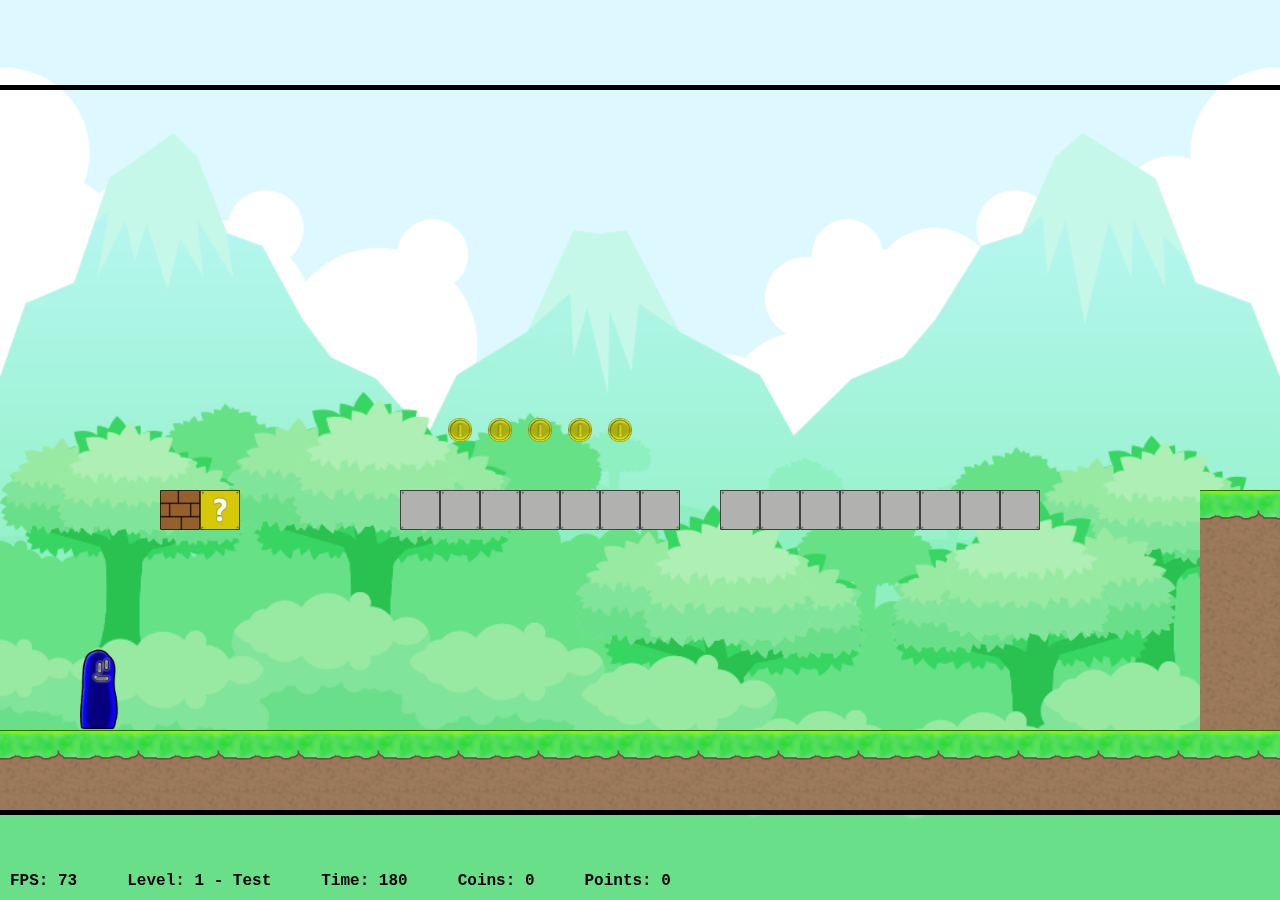
==== index.html @ 086919aa "Enemies" ====
<!DOCTYPE html>
<html>
    <head>
        <meta charset="utf-8">
        <meta http-equiv="X-UA-Compatible" content="IE=edge">
        <title>Platformer</title>
        <meta name="description" content="">
        <meta name="viewport" content="width=device-width, initial-scale=1">
        <link rel="stylesheet" href="styles.css">
        <script src="main.js" defer></script>
    </head>
    <body>
        <div class="background"></div>
        <div class="stats">
            <div class="stats__fps">
                FPS: <span id="fps"></span>
            </div>
            <div class="stats__level">
                Level: <span id="level"></span>
            </div>
            <div class="stats__time">
                Time: <span id="time"></span>
            </div>
            <div class="stats__coins">
                Coins: <span id="coins"></span>
            </div>
            <div class="stats__points">
                Points: <span id="points"></span>
            </div>
        </div>
        <canvas id="canvas" width="1600" height="900"></canvas>
        <div style="display: none;">
            <img data-texture="playernormal" src="textures/PlayerNormal.png" data-width="100" data-height="200" width="30" height="60">
            <img data-texture="playersuper" src="textures/PlayerSuper.png" data-width="100" data-height="200" width="50" height="100">
            <img data-texture="spike" src="textures/Spike.png" data-width="100" data-height="100" width="50" height="50">
            <img data-texture="bubble" src="textures/Bubble.png" data-width="100" data-height="100" width="50" height="50">
            <img data-texture="toxicplant" src="textures/ToxicPlant.png" data-width="100" data-height="100" width="50" height="50">
            <img data-texture="grass" src="textures/Grass.png" data-width="100" data-height="100" width="100" height="100">
            <img data-texture="dirt" src="textures/Dirt.png" data-width="100" data-height="100" width="100" height="100">
            <img data-texture="cloud" src="textures/Cloud.png" data-width="100" data-height="100" width="50" height="50">
            <img data-texture="brick" src="textures/Brick.png" data-width="100" data-height="100" width="50" height="50">
            <img data-texture="brickhit" src="textures/BrickHit.png" data-width="100" data-height="100" width="50" height="50">
            <img data-texture="coin" src="textures/Coin.png" data-width="100" data-height="100" width="30" height="30">
            <img data-texture="itemblock" src="textures/ItemBlock.png" data-width="100" data-height="100" width="50" height="50">
            <img data-texture="itemblockhit" src="textures/ItemBlockHit.png" data-width="100" data-height="100" width="50" height="50">
            <img data-texture="solidblock" src="textures/SolidBlock.png" data-width="100" data-height="100" width="50" height="50">
            <img data-texture="finishground" src="textures/FinishGround.png" data-width="100" data-height="50" width="100" height="50">
            <img data-texture="finishflag" src="textures/FinishFlag.png" data-width="100" data-height="400" width="100" height="400">

        </div>
    </body>
</html>
---- styles.css ----
html {
    font-family: 'Courier New', Courier, monospace;
    font-size: 16px;
}
body {
    margin: 0;
}
.background {
    background-image: url(Background.png);
    position: absolute;
    z-index: 0;
    width: 100vw;
    height: 100vh;
    background-size: cover;
    background-position: center;
}

#canvas {
    position: fixed;
    z-index: 1;
    max-width: 100vw;
    max-height: 100vh;
    top: 50%;
    left: 50%;
    transform: translate(-50%, -50%);
    border: 5px solid black;
}

.stats {
    position: fixed;
    bottom: 0;
    left: 0;
    padding: 10px;
    display: flex;
    gap: 50px;
    font-weight: bold;
}
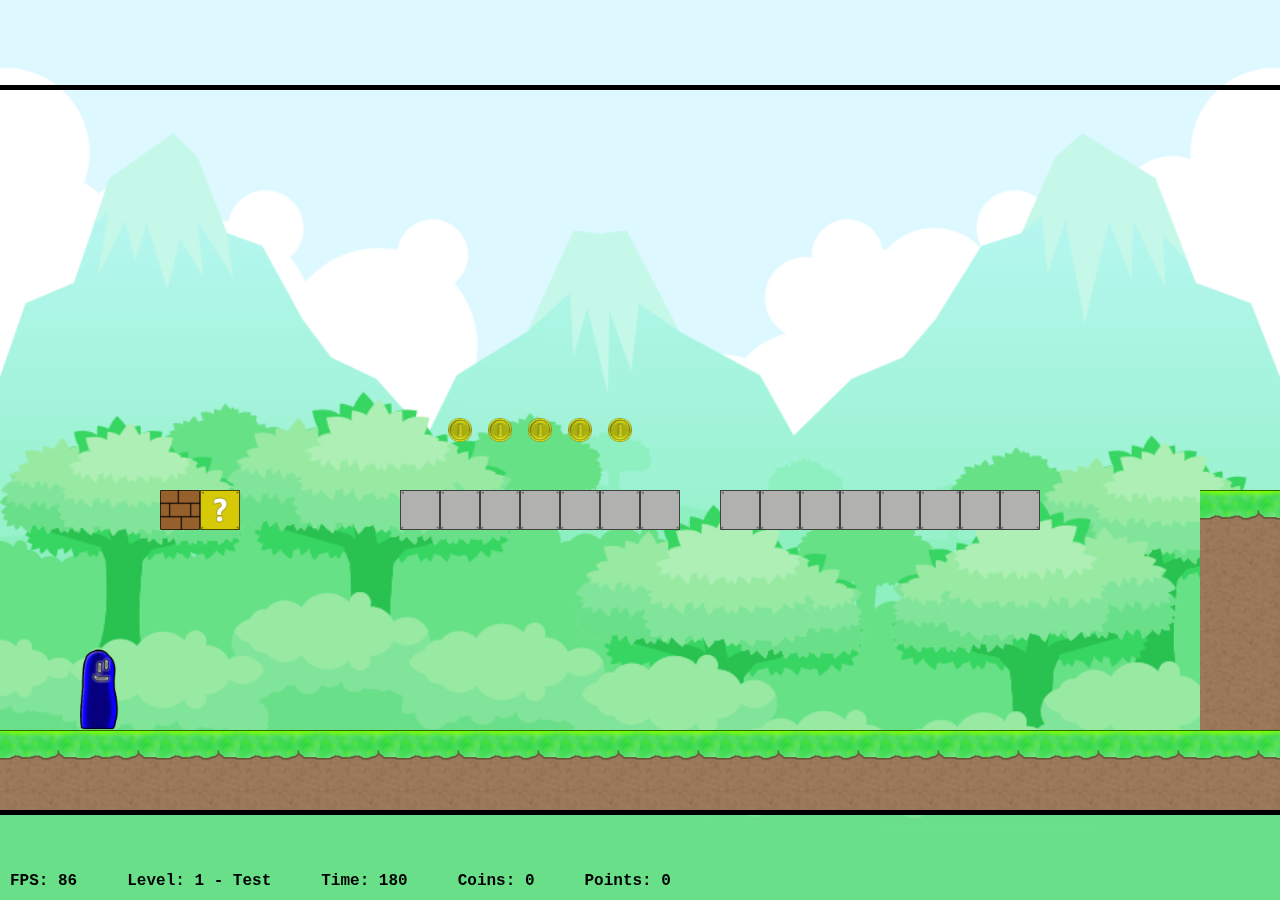
==== commit 34ecfd47: "Items" ====
--- a/index.html
+++ b/index.html
@@ -46,7 +46,7 @@
             <img data-texture="solidblock" src="textures/SolidBlock.png" data-width="100" data-height="100" width="50" height="50">
             <img data-texture="finishground" src="textures/FinishGround.png" data-width="100" data-height="50" width="100" height="50">
             <img data-texture="finishflag" src="textures/FinishFlag.png" data-width="100" data-height="400" width="100" height="400">
-
+            <img data-texture="mushroom" src="textures/Mushroom.png" data-width="100" data-height="100" width="50" height="50">
         </div>
     </body>
 </html>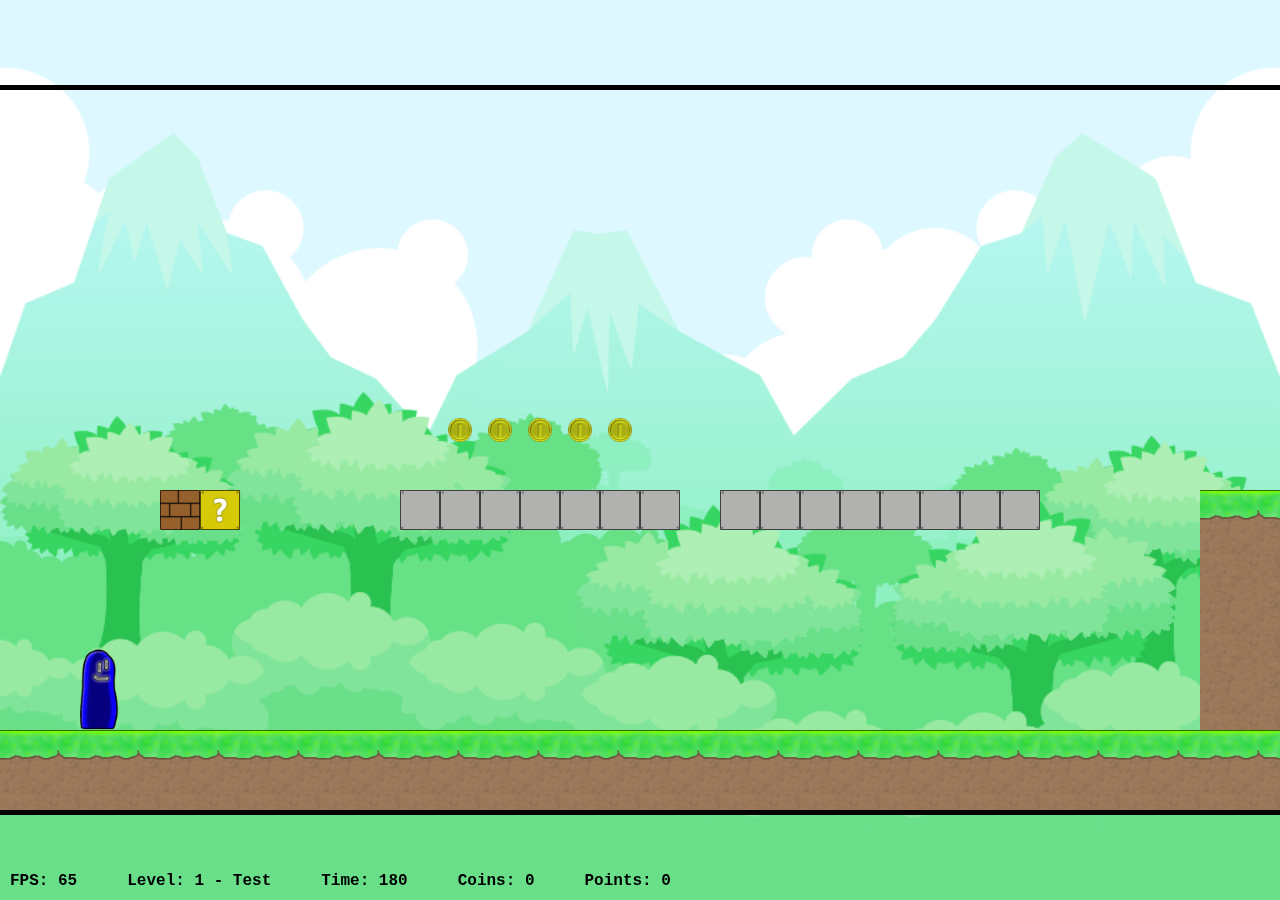
==== commit 3da49ee9: "Fire player powerup" ====
--- a/index.html
+++ b/index.html
@@ -32,6 +32,7 @@
         <div style="display: none;">
             <img data-texture="playernormal" src="textures/PlayerNormal.png" data-width="100" data-height="200" width="30" height="60">
             <img data-texture="playersuper" src="textures/PlayerSuper.png" data-width="100" data-height="200" width="50" height="100">
+            <img data-texture="playerfire" src="textures/PlayerFire.png" data-width="100" data-height="200" width="50" height="100">
             <img data-texture="spike" src="textures/Spike.png" data-width="100" data-height="100" width="50" height="50">
             <img data-texture="bubble" src="textures/Bubble.png" data-width="100" data-height="100" width="50" height="50">
             <img data-texture="toxicplant" src="textures/ToxicPlant.png" data-width="100" data-height="100" width="50" height="50">
@@ -47,6 +48,8 @@
             <img data-texture="finishground" src="textures/FinishGround.png" data-width="100" data-height="50" width="100" height="50">
             <img data-texture="finishflag" src="textures/FinishFlag.png" data-width="100" data-height="400" width="100" height="400">
             <img data-texture="mushroom" src="textures/Mushroom.png" data-width="100" data-height="100" width="50" height="50">
+            <img data-texture="flower" src="textures/Flower.png" data-width="100" data-height="100" width="50" height="50">
+            <img data-texture="fire" src="textures/Fire.png" data-width="100" data-height="100" width="50" height="50">
         </div>
     </body>
 </html>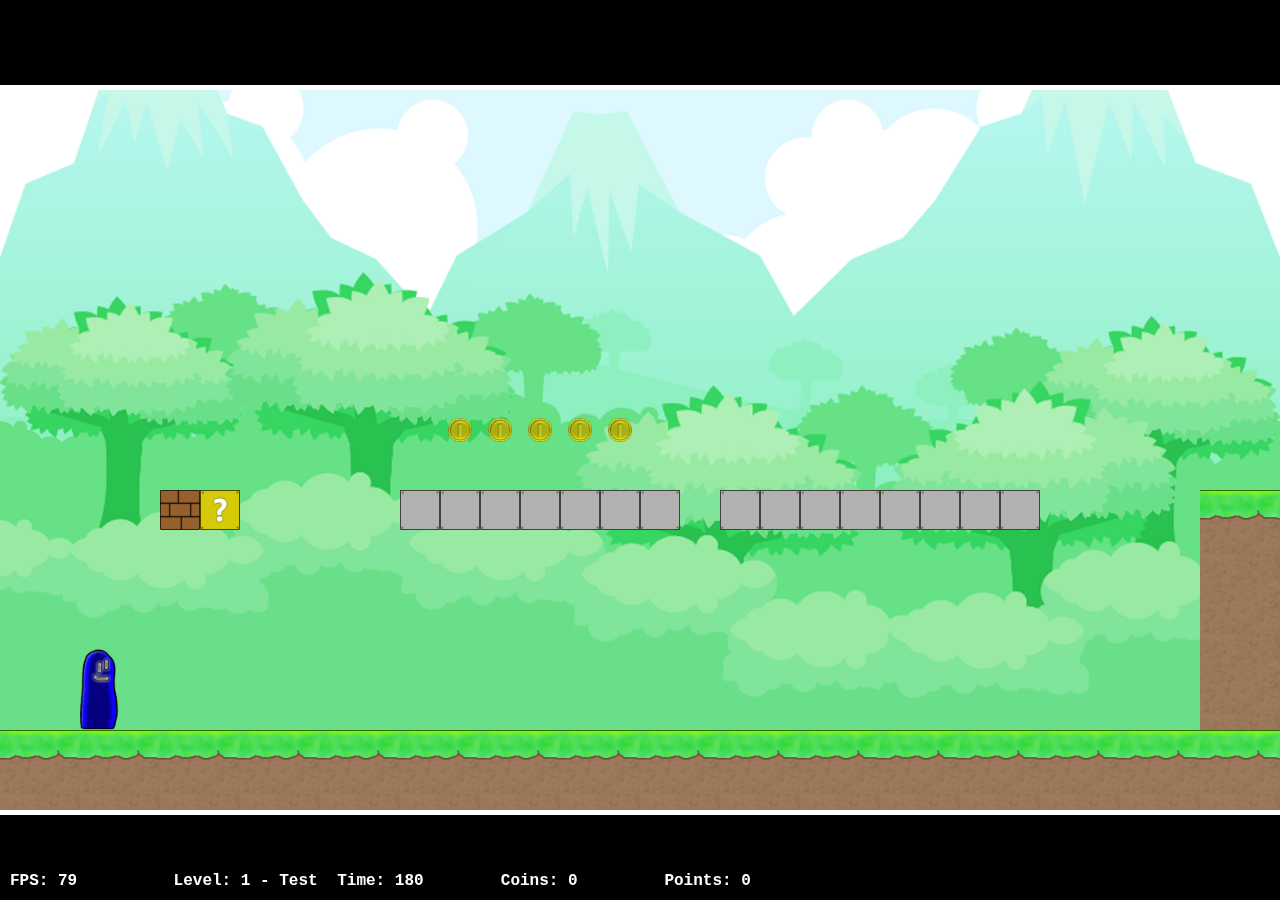
==== commit 0633a526: "Background" ====
--- a/index.html
+++ b/index.html
@@ -10,7 +10,6 @@
         <script src="main.js" defer></script>
     </head>
     <body>
-        <div class="background"></div>
         <div class="stats">
             <div class="stats__fps">
                 FPS: <span id="fps"></span>
@@ -30,6 +29,7 @@
         </div>
         <canvas id="canvas" width="1600" height="900"></canvas>
         <div style="display: none;">
+            <img data-texture="background" src="textures/Background.png" data-width="1600" data-height="1800" width="1600" height="1800">
             <img data-texture="playernormal" src="textures/PlayerNormal.png" data-width="100" data-height="200" width="30" height="60">
             <img data-texture="playersuper" src="textures/PlayerSuper.png" data-width="100" data-height="200" width="50" height="100">
             <img data-texture="playerfire" src="textures/PlayerFire.png" data-width="100" data-height="200" width="50" height="100">
--- a/styles.css
+++ b/styles.css
@@ -4,15 +4,7 @@
 }
 body {
     margin: 0;
-}
-.background {
-    background-image: url(Background.png);
-    position: absolute;
-    z-index: 0;
-    width: 100vw;
-    height: 100vh;
-    background-size: cover;
-    background-position: center;
+    background: black;
 }
 
 #canvas {
@@ -23,7 +15,7 @@
     top: 50%;
     left: 50%;
     transform: translate(-50%, -50%);
-    border: 5px solid black;
+    border: 5px solid white;
 }
 
 .stats {
@@ -32,6 +24,10 @@
     left: 0;
     padding: 10px;
     display: flex;
-    gap: 50px;
+    gap: 10px;
     font-weight: bold;
+    color: white;
+}
+.stats div {
+    width: 12vw;
 }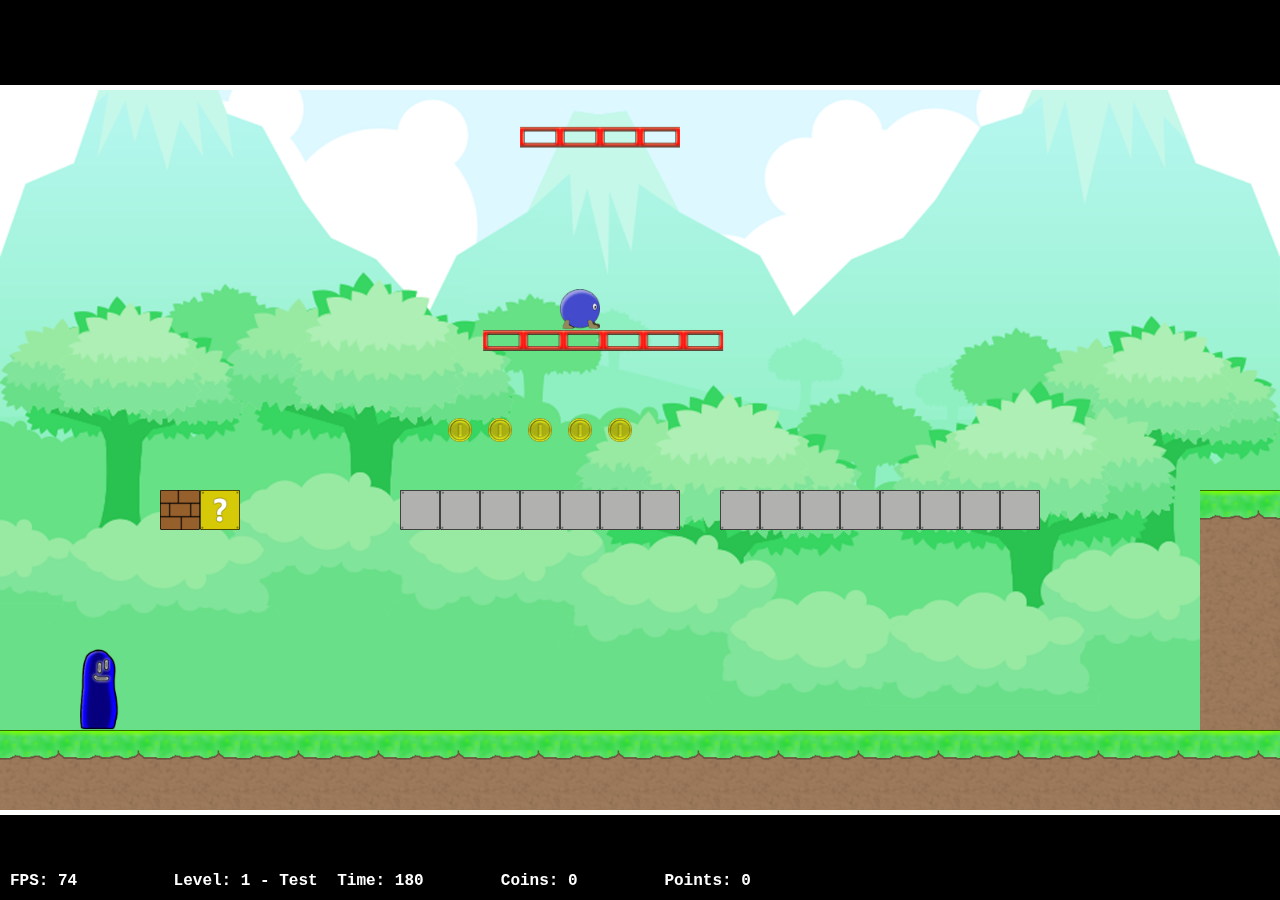
==== commit 16da71f8: "Moving platforms" ====
--- a/index.html
+++ b/index.html
@@ -41,6 +41,7 @@
             <img data-texture="cloud" src="textures/Cloud.png" data-width="100" data-height="100" width="50" height="50">
             <img data-texture="brick" src="textures/Brick.png" data-width="100" data-height="100" width="50" height="50">
             <img data-texture="brickhit" src="textures/BrickHit.png" data-width="100" data-height="100" width="50" height="50">
+            <img data-texture="orangeplatform" src="textures/OrangePlatform.png" data-width="100" data-height="100" width="50" height="50">
             <img data-texture="coin" src="textures/Coin.png" data-width="100" data-height="100" width="30" height="30">
             <img data-texture="itemblock" src="textures/ItemBlock.png" data-width="100" data-height="100" width="50" height="50">
             <img data-texture="itemblockhit" src="textures/ItemBlockHit.png" data-width="100" data-height="100" width="50" height="50">
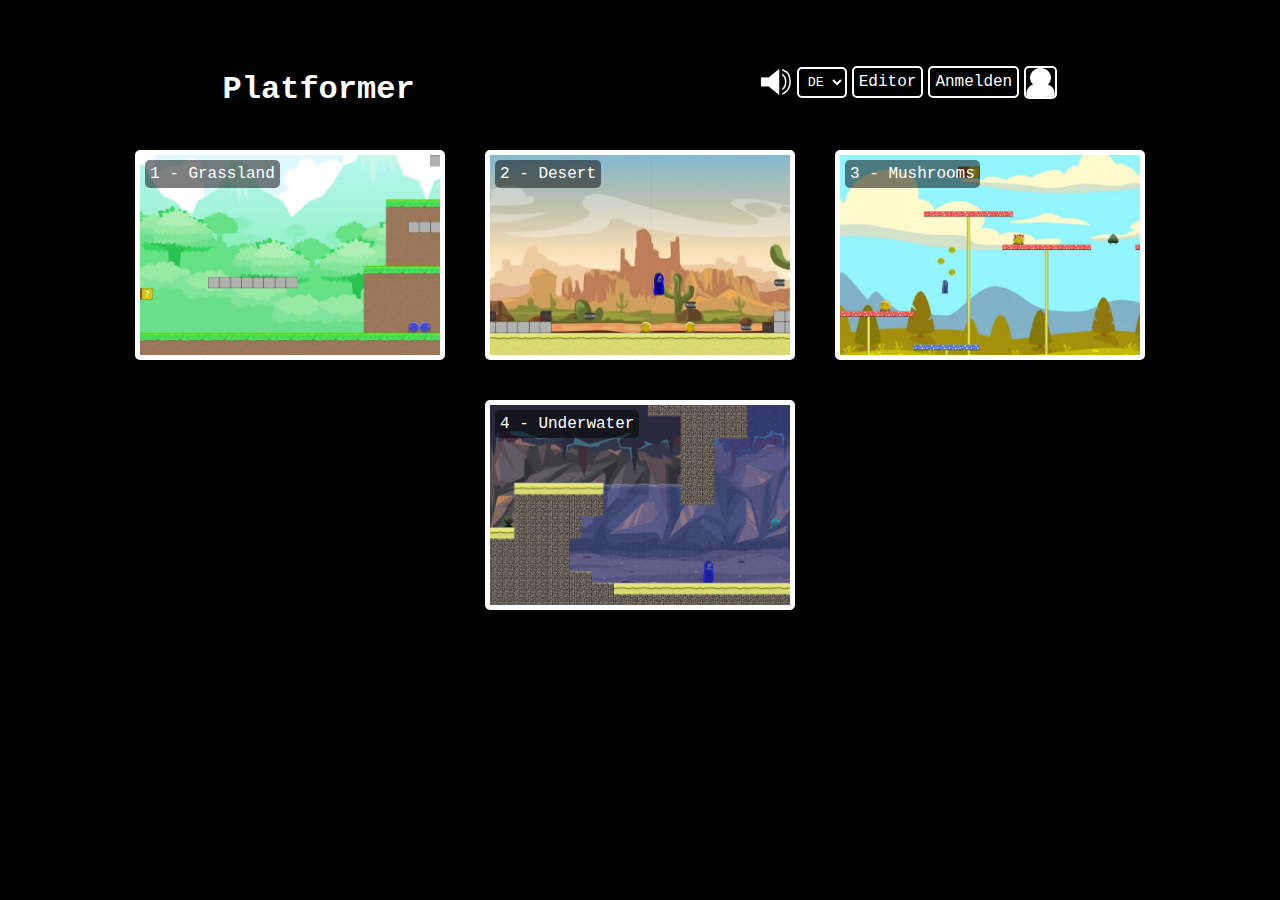
==== commit e2dfbf6a: "AWS adjustments" ====
--- a/index.html
+++ b/index.html
@@ -1,56 +1,35 @@
 <!DOCTYPE html>
 <html>
-    <head>
-        <meta charset="utf-8">
-        <meta http-equiv="X-UA-Compatible" content="IE=edge">
-        <title>Platformer</title>
-        <meta name="description" content="">
-        <meta name="viewport" content="width=device-width, initial-scale=1">
-        <link rel="stylesheet" href="styles.css">
-        <script src="main.js" defer></script>
-    </head>
-    <body>
-        <div class="stats">
-            <div class="stats__fps">
-                FPS: <span id="fps"></span>
-            </div>
-            <div class="stats__level">
-                Level: <span id="level"></span>
-            </div>
-            <div class="stats__time">
-                Time: <span id="time"></span>
-            </div>
-            <div class="stats__coins">
-                Coins: <span id="coins"></span>
-            </div>
-            <div class="stats__points">
-                Points: <span id="points"></span>
-            </div>
+  <head>
+    <meta charset="utf-8">
+    <meta http-equiv="X-UA-Compatible" content="IE=edge">
+    <title>Platformer</title>
+    <meta name="description" content="">
+    <meta name="viewport" content="width=device-width, initial-scale=1">
+    <meta http-equiv="Cache-Control" content="no-cache, no-store, must-revalidate" />
+    <meta http-equiv="Pragma" content="no-cache" />
+    <meta http-equiv="Expires" content="0" />
+    <link rel="icon" type="image/png" href="/favicon.png" sizes="100x100">
+    <link rel="stylesheet" href="styles/general.css">
+    <script src="scripts/locales.js" defer></script>
+    <script src="scripts/api.js" defer></script>
+    <script type="module" src="scripts/assetloader.js" defer></script>
+    <script type="module" src="scripts/pwa.js" defer></script>
+  </head>
+  <body>
+    <div id="content"></div>
+    <div id="loading" class="Loading" data-visible="true">
+      <div class="Loading__Content">
+        <div class="Loading__Text" data-t="loading"></div>
+        <div class="Loading__Progress">
+          <div class="Loading__Bar">
+            <div class="Loading__Bar--Inner"></div>
+          </div>
         </div>
-        <canvas id="canvas" width="1600" height="900"></canvas>
-        <div style="display: none;">
-            <img data-texture="background" src="textures/Background.png" data-width="1600" data-height="1800" width="1600" height="1800">
-            <img data-texture="playernormal" src="textures/PlayerNormal.png" data-width="100" data-height="200" width="30" height="60">
-            <img data-texture="playersuper" src="textures/PlayerSuper.png" data-width="100" data-height="200" width="50" height="100">
-            <img data-texture="playerfire" src="textures/PlayerFire.png" data-width="100" data-height="200" width="50" height="100">
-            <img data-texture="spike" src="textures/Spike.png" data-width="100" data-height="100" width="50" height="50">
-            <img data-texture="bubble" src="textures/Bubble.png" data-width="100" data-height="100" width="50" height="50">
-            <img data-texture="toxicplant" src="textures/ToxicPlant.png" data-width="100" data-height="100" width="50" height="50">
-            <img data-texture="grass" src="textures/Grass.png" data-width="100" data-height="100" width="100" height="100">
-            <img data-texture="dirt" src="textures/Dirt.png" data-width="100" data-height="100" width="100" height="100">
-            <img data-texture="cloud" src="textures/Cloud.png" data-width="100" data-height="100" width="50" height="50">
-            <img data-texture="brick" src="textures/Brick.png" data-width="100" data-height="100" width="50" height="50">
-            <img data-texture="brickhit" src="textures/BrickHit.png" data-width="100" data-height="100" width="50" height="50">
-            <img data-texture="orangeplatform" src="textures/OrangePlatform.png" data-width="100" data-height="100" width="50" height="50">
-            <img data-texture="coin" src="textures/Coin.png" data-width="100" data-height="100" width="30" height="30">
-            <img data-texture="itemblock" src="textures/ItemBlock.png" data-width="100" data-height="100" width="50" height="50">
-            <img data-texture="itemblockhit" src="textures/ItemBlockHit.png" data-width="100" data-height="100" width="50" height="50">
-            <img data-texture="solidblock" src="textures/SolidBlock.png" data-width="100" data-height="100" width="50" height="50">
-            <img data-texture="finishground" src="textures/FinishGround.png" data-width="100" data-height="50" width="100" height="50">
-            <img data-texture="finishflag" src="textures/FinishFlag.png" data-width="100" data-height="400" width="100" height="400">
-            <img data-texture="mushroom" src="textures/Mushroom.png" data-width="100" data-height="100" width="50" height="50">
-            <img data-texture="flower" src="textures/Flower.png" data-width="100" data-height="100" width="50" height="50">
-            <img data-texture="fire" src="textures/Fire.png" data-width="100" data-height="100" width="50" height="50">
-        </div>
-    </body>
+        <div class="Loading__Step"></div>
+      </div>
+    </div>
+    <div id="textures" style="display: none;" data-initialized="false"></div>
+    <div id="sounds" style="display: none;" data-initialized="false"></div>
+  </body>
 </html>--- a/styles/general.css
+++ b/styles/general.css
@@ -0,0 +1,189 @@
+:root {
+    --color-background: rgb(73, 73, 73);
+    --color-toolbar: rgb(45, 45, 45);
+    --color-sidebar: rgb(39, 47, 80);
+    --color-overlay: rgba(255, 255, 255, 0.4);
+    --color-text: rgb(255, 255, 255);
+    --color-text-dark: rgb(40, 35, 50);
+    --color-subheading: rgba(255, 255, 255, 0.2);
+    --color-text-highlight: rgb(180, 180, 250);
+    --color-error: rgb(255, 94, 94);
+    --base-font-size: 16px;
+    --mobile-font-size: 12px;
+}
+
+html {
+    font-size: var(--base-font-size);
+}
+
+@media only screen and (max-width: 1000px) {
+    html {
+        font-size: var(--mobile-font-size);
+    }
+}
+
+html, input, button, select {
+    font-family: 'Courier New', Courier, monospace;
+}
+
+input {
+    border: none;
+    border-radius: 2px;
+    font-size: var(--small-font);
+}
+button {
+    border: none;
+    background: inherit;
+    color: inherit;
+    cursor: pointer;
+}
+:is(button, a, select):hover {
+    opacity: 0.6;
+}
+hr {
+    border: none;
+    border-top: 2px solid var(--color-text);
+}
+a {
+    cursor: pointer;
+    font-size: var(--small-font);
+    color: var(--color-text);
+    text-decoration: none;
+}
+
+[data-visible="false"] {
+    display: none;
+}
+.mt-10 {
+    margin-top: 10px;
+}
+.mb-10 {
+    margin-bottom: 10px;
+}
+.mr-10 {
+    margin-right: 10px;
+}
+.ml-10 {
+    margin-left: 10px;
+}
+.text-center {
+    text-align: center;
+}
+
+span[data-t] {
+    pointer-events: none;
+}
+
+.Button {
+    background: var(--color-text);
+    color: var(--color-text-dark);
+    width: fit-content;
+    border-radius: 2px;
+}
+.Button--Link {
+    padding: 1px 6px;
+    font-size: 14px;
+}
+
+.Popup {
+    position: fixed;
+    left: 50%;
+    top: 50%;
+    transform: translate(-50%, -50%);
+    background: var(--color-sidebar);
+    min-width: 25vw;
+    min-height: 25vh;
+    border-radius: 2px;
+    padding: 10px;
+    z-index: 10;
+}
+.Popup__Header {
+    display: flex;
+    justify-content: space-between;
+}
+.Popup__Content {
+    display: flex;
+    flex-direction: column;
+    align-items: center;
+    margin: auto;
+}
+.Popup__Content textarea {
+    width: 50vw;
+    height: 75vh;
+}
+
+.PageOverlay {
+    position: fixed;
+    left: 0;
+    top: 0;
+    width: 100vw;
+    height: 100vh;
+    background: var(--color-overlay);
+}
+
+/* Loading */
+.Loading {
+    position: fixed;
+    top: 0;
+    left: 0;
+    width: 100vw;
+    height: 100vh;
+    z-index: 100;
+    background: black;
+}
+.Loading__Content {
+    position: absolute;
+    top: 50%;
+    left: 50%;
+    transform: translate(-50%, -50%);
+    display: flex;
+    flex-direction: column;
+    text-align: center;
+}
+.Loading__Text {
+    margin: 1rem;
+    font-size: 2rem;
+}
+.Loading__Progress {
+    display: flex;
+}
+.Loading__Bar {
+    border: 2px solid white;
+    height: 1rem;
+    width: 20vw;
+    padding: 2px;
+}
+.Loading__Bar--Inner {
+    height: 100%;
+    width: 0%;
+    background: white;
+    transition: width 0.2s;
+}.Loading__Step {
+    margin: 0.2rem;
+    height: 1rem;
+    font-size: 1rem;
+}
+
+.loading {
+    color: transparent;
+    position: relative;
+}
+
+.loading::before {
+    content: "";
+    position: absolute;
+    top: 50%;
+    left: 50%;
+    transform: translate(-50%, -50%);
+    width: 0.5rem;
+    height: 0.5rem;
+    border-radius: 50%;
+    border: 3px solid rgb(97, 97, 97);
+    border-top: 3px solid rgb(45, 40, 78);
+    animation: loading-circle 1s linear 0s infinite;
+}
+
+@keyframes loading-circle {
+    0% { transform: translate(-50%, -50%) rotate(0deg); }
+    100% { transform: translate(-50%, -50%) rotate(360deg); }
+}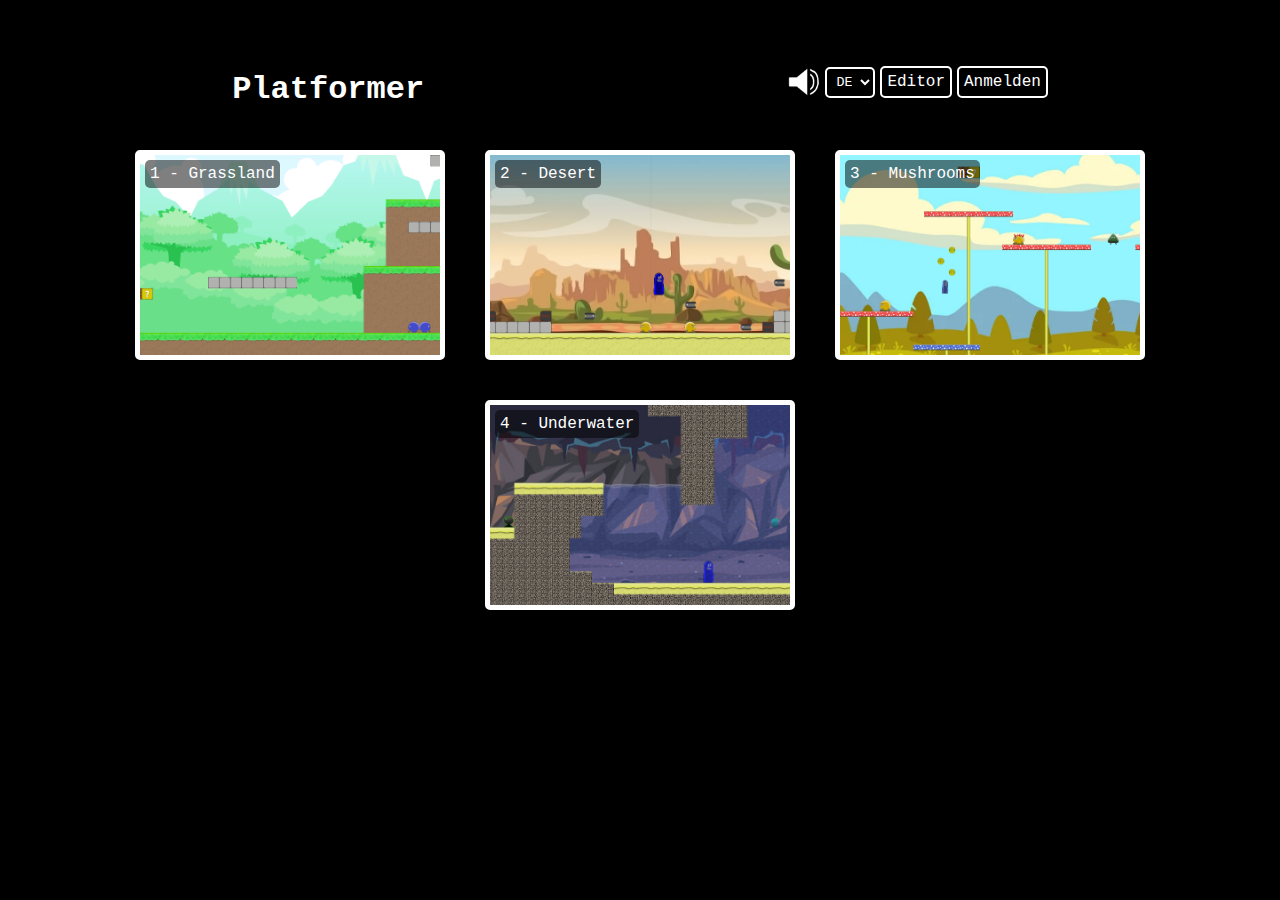
==== commit 53d7921c: "Login functionality" ====
--- a/index.html
+++ b/index.html
@@ -11,6 +11,7 @@
     <meta http-equiv="Expires" content="0" />
     <link rel="icon" type="image/png" href="/favicon.png" sizes="100x100">
     <link rel="stylesheet" href="styles/general.css">
+    <script src="scripts/storage.js" defer></script>
     <script src="scripts/locales.js" defer></script>
     <script src="scripts/api.js" defer></script>
     <script type="module" src="scripts/assetloader.js" defer></script>
--- a/styles/general.css
+++ b/styles/general.css
@@ -68,6 +68,9 @@
 }
 .text-center {
     text-align: center;
+}
+.dn {
+    display: none;
 }
 
 span[data-t] {
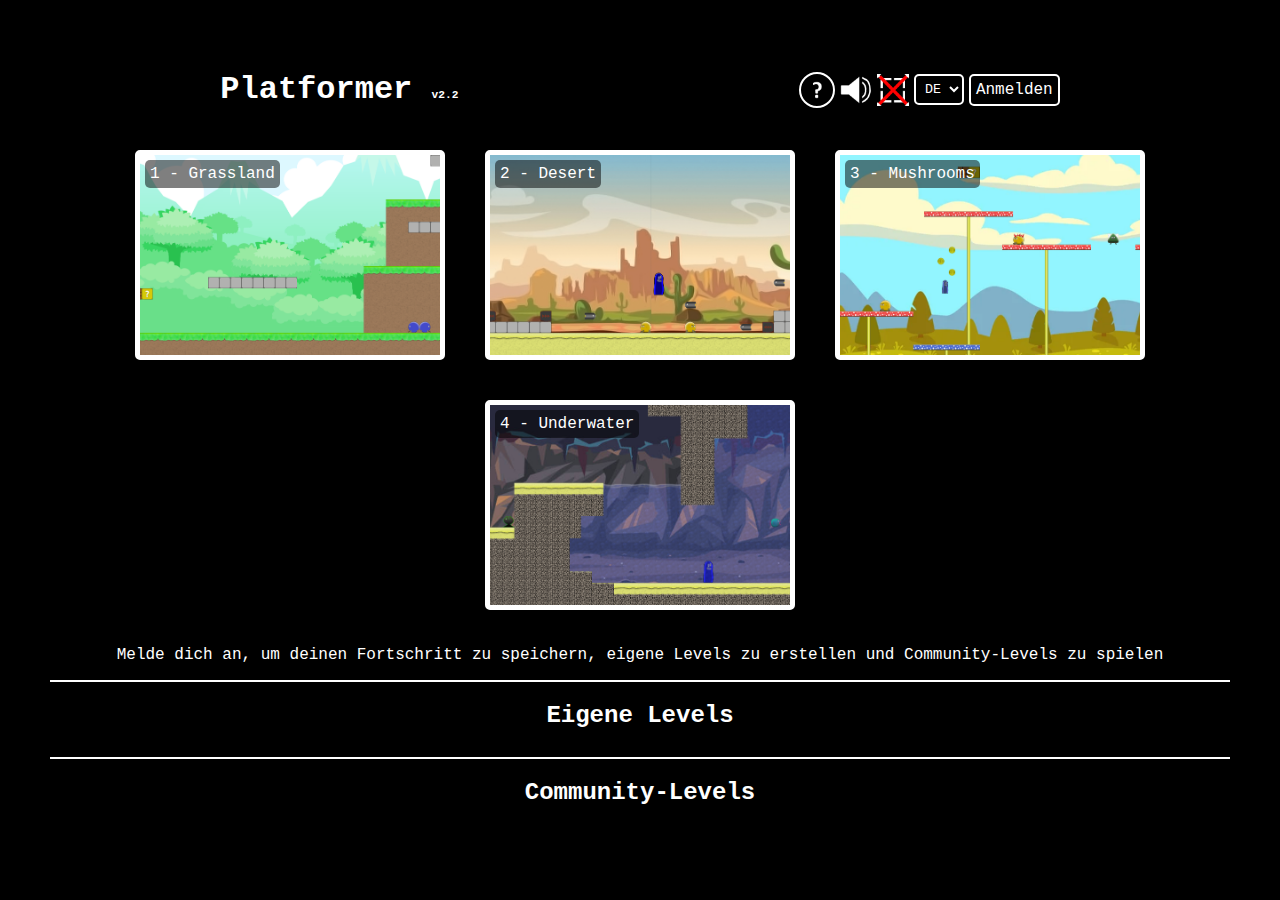
==== commit 36286b4b: "Improvements" ====
--- a/index.html
+++ b/index.html
@@ -12,6 +12,7 @@
     <link rel="icon" type="image/png" href="/favicon.png" sizes="100x100">
     <link rel="stylesheet" href="styles/general.css">
     <script src="scripts/storage.js" defer></script>
+    <script src="scripts/formatter.js" defer></script>
     <script src="scripts/locales.js" defer></script>
     <script src="scripts/api.js" defer></script>
     <script type="module" src="scripts/assetloader.js" defer></script>
--- a/styles/general.css
+++ b/styles/general.css
@@ -54,6 +54,12 @@
 [data-visible="false"] {
     display: none;
 }
+.m-auto {
+    margin: auto;
+}
+.m-5 {
+    margin: 5px;
+}
 .mt-10 {
     margin-top: 10px;
 }
@@ -70,7 +76,12 @@
     text-align: center;
 }
 .dn {
-    display: none;
+    display: none !important;
+}
+
+button:disabled {
+    pointer-events: none;
+    opacity: 0.5;
 }
 
 span[data-t] {
@@ -82,6 +93,7 @@
     color: var(--color-text-dark);
     width: fit-content;
     border-radius: 2px;
+    text-align: center;
 }
 .Button--Link {
     padding: 1px 6px;
@@ -149,6 +161,8 @@
 }
 .Loading__Progress {
     display: flex;
+    width: fit-content;
+    margin: auto;
 }
 .Loading__Bar {
     border: 2px solid white;
@@ -189,4 +203,8 @@
 @keyframes loading-circle {
     0% { transform: translate(-50%, -50%) rotate(0deg); }
     100% { transform: translate(-50%, -50%) rotate(360deg); }
+}
+
+:not(:root):fullscreen {
+    overflow: auto;
 }